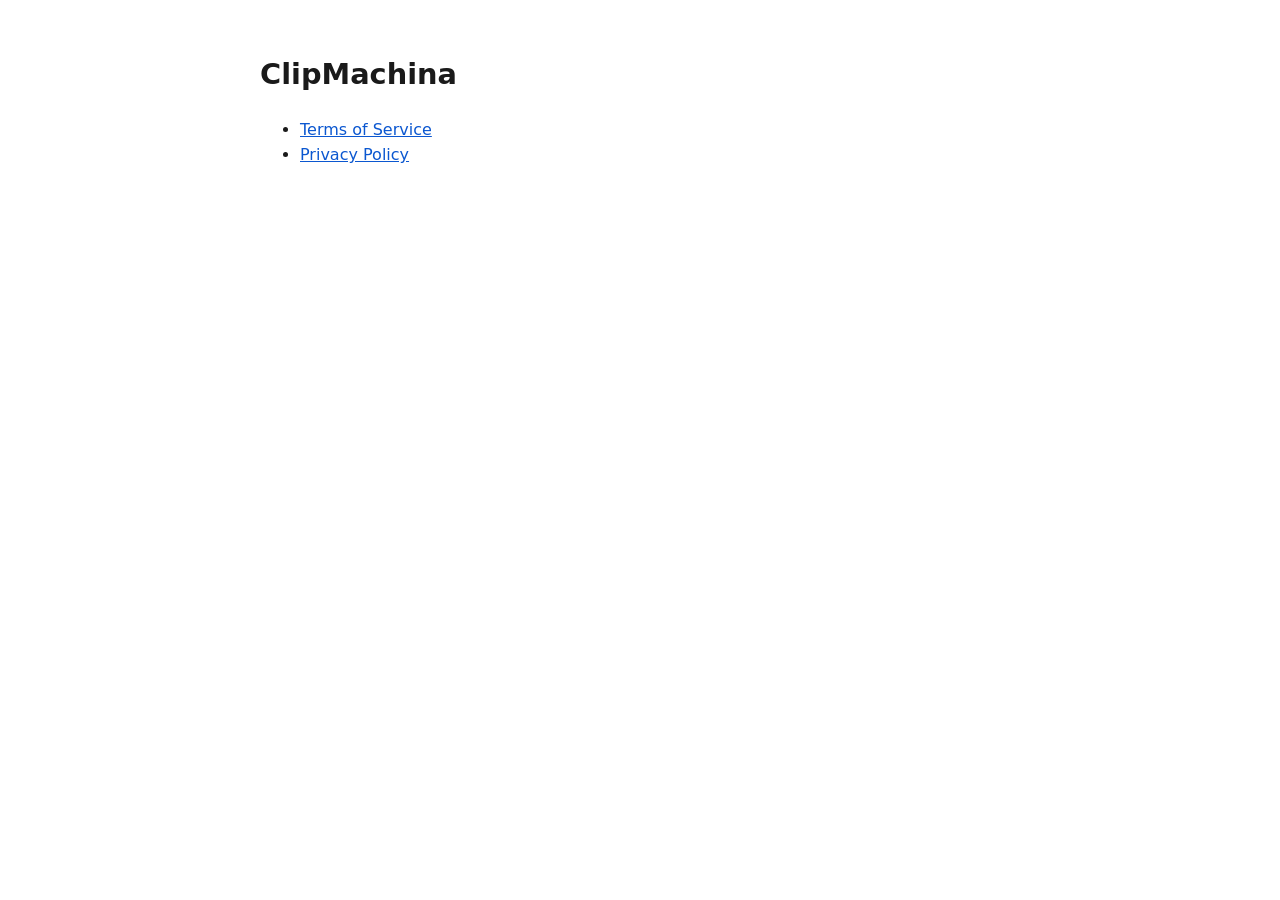
==== index.html @ 8a2cac64 "Add privacy and terms pages for Vercel Co-Authored-By: Claude Opus 5.5 <noreply@anthropic.com>" ====
<!doctype html><html lang="en"><head><meta charset="utf-8"><meta name="viewport" content="width=device-width,initial-scale=1"><title>ClipMachina Legal</title><style>:root{--bg:#fff;--fg:#1a1a1a;--muted:#555;--link:#0b57d0}@media (prefers-color-scheme:dark){:root{--bg:#111;--fg:#eee;--muted:#aaa;--link:#8ab4f8}}body{background:var(--bg);color:var(--fg);font:16px/1.6 system-ui,sans-serif;max-width:760px;margin:0 auto;padding:32px 16px}h1{font-size:1.8rem}h2{font-size:1.2rem;margin-top:2rem}a{color:var(--link)}.muted{color:var(--muted)}</style></head><body>
<h1>ClipMachina</h1><ul><li><a href="/terms">Terms of Service</a></li><li><a href="/privacy">Privacy Policy</a></li></ul></body></html>
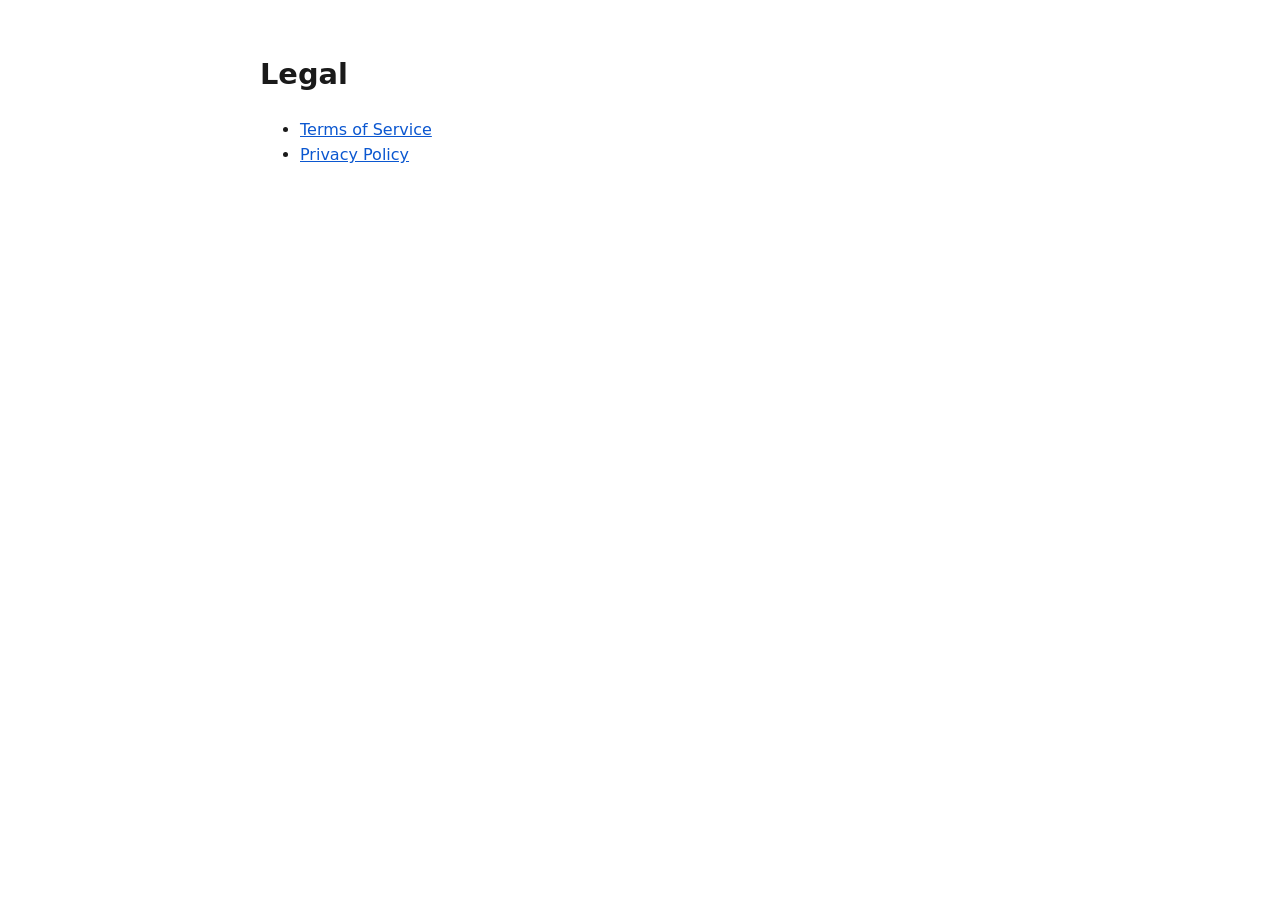
==== commit 867959d1: "Remove app name, add missing legal sections Co-Authored-By: Claude Opus 5.5 <noreply@anthropic.com>" ====
--- a/index.html
+++ b/index.html
@@ -1,2 +1,2 @@
-<!doctype html><html lang="en"><head><meta charset="utf-8"><meta name="viewport" content="width=device-width,initial-scale=1"><title>ClipMachina Legal</title><style>:root{--bg:#fff;--fg:#1a1a1a;--muted:#555;--link:#0b57d0}@media (prefers-color-scheme:dark){:root{--bg:#111;--fg:#eee;--muted:#aaa;--link:#8ab4f8}}body{background:var(--bg);color:var(--fg);font:16px/1.6 system-ui,sans-serif;max-width:760px;margin:0 auto;padding:32px 16px}h1{font-size:1.8rem}h2{font-size:1.2rem;margin-top:2rem}a{color:var(--link)}.muted{color:var(--muted)}</style></head><body>
-<h1>ClipMachina</h1><ul><li><a href="/terms">Terms of Service</a></li><li><a href="/privacy">Privacy Policy</a></li></ul></body></html>
+<!doctype html><html lang="en"><head><meta charset="utf-8"><meta name="viewport" content="width=device-width,initial-scale=1"><title>Legal</title><style>:root{--bg:#fff;--fg:#1a1a1a;--muted:#555;--link:#0b57d0}@media (prefers-color-scheme:dark){:root{--bg:#111;--fg:#eee;--muted:#aaa;--link:#8ab4f8}}body{background:var(--bg);color:var(--fg);font:16px/1.6 system-ui,sans-serif;max-width:760px;margin:0 auto;padding:32px 16px}h1{font-size:1.8rem}h2{font-size:1.2rem;margin-top:2rem}a{color:var(--link)}.muted{color:var(--muted)}</style></head><body>
+<h1>Legal</h1><ul><li><a href="/terms">Terms of Service</a></li><li><a href="/privacy">Privacy Policy</a></li></ul></body></html>
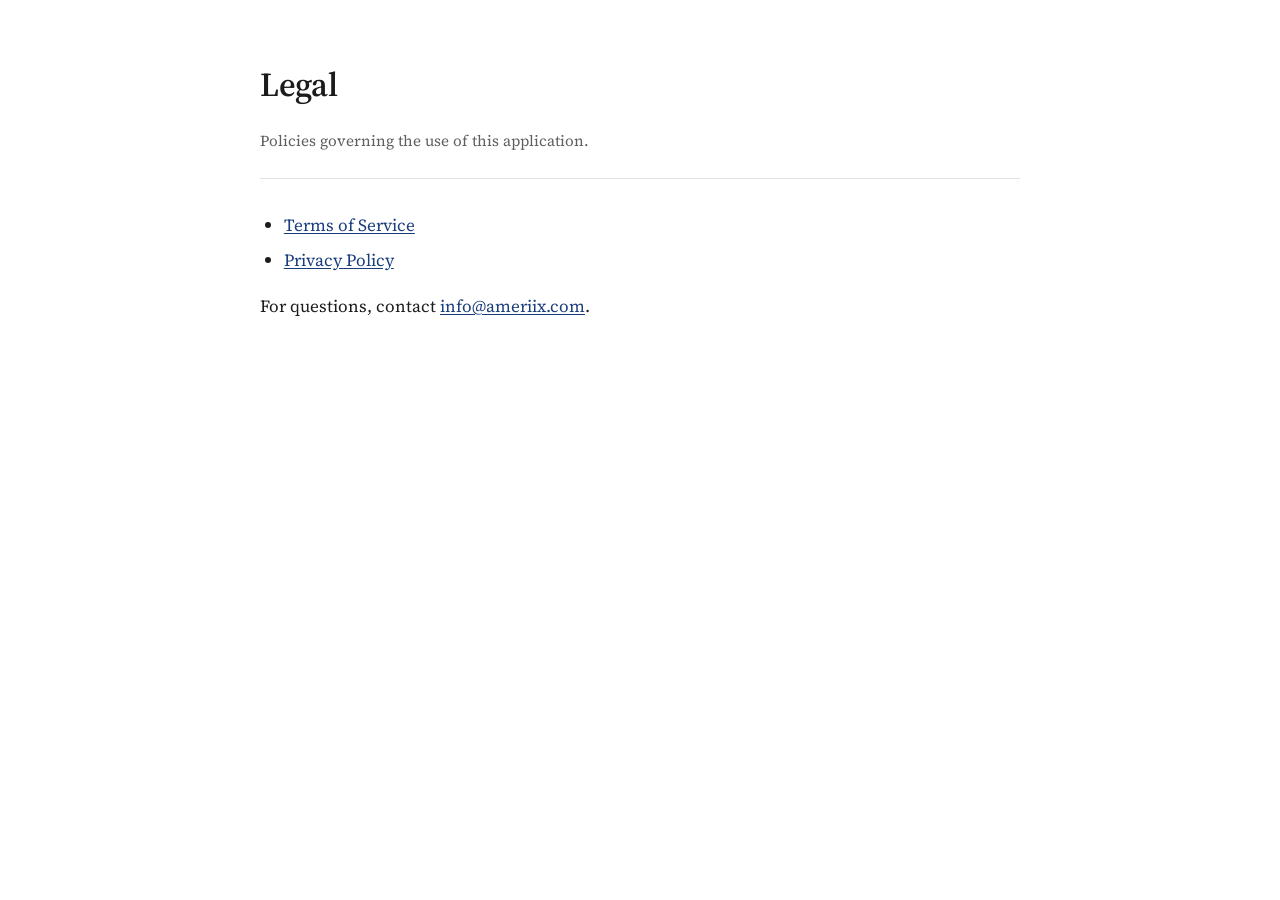
==== commit 3f8f5681: "Professional rewrite of terms and privacy, serif font, contact email Co-Authored-By: Claude Opus 5.5" ====
--- a/index.html
+++ b/index.html
@@ -1,2 +1,23 @@
-<!doctype html><html lang="en"><head><meta charset="utf-8"><meta name="viewport" content="width=device-width,initial-scale=1"><title>Legal</title><style>:root{--bg:#fff;--fg:#1a1a1a;--muted:#555;--link:#0b57d0}@media (prefers-color-scheme:dark){:root{--bg:#111;--fg:#eee;--muted:#aaa;--link:#8ab4f8}}body{background:var(--bg);color:var(--fg);font:16px/1.6 system-ui,sans-serif;max-width:760px;margin:0 auto;padding:32px 16px}h1{font-size:1.8rem}h2{font-size:1.2rem;margin-top:2rem}a{color:var(--link)}.muted{color:var(--muted)}</style></head><body>
-<h1>Legal</h1><ul><li><a href="/terms">Terms of Service</a></li><li><a href="/privacy">Privacy Policy</a></li></ul></body></html>
+<!doctype html>
+<html lang="en">
+<head>
+<meta charset="utf-8">
+<meta name="viewport" content="width=device-width,initial-scale=1">
+<title>Legal</title>
+<link rel="preconnect" href="https://fonts.googleapis.com">
+<link rel="preconnect" href="https://fonts.gstatic.com" crossorigin>
+<link href="https://fonts.googleapis.com/css2?family=Source+Serif+4:wght@400;600&display=swap" rel="stylesheet">
+<link rel="stylesheet" href="/style.css">
+</head>
+<body>
+<main>
+<h1>Legal</h1>
+<p class="meta">Policies governing the use of this application.</p>
+<ul>
+<li><a href="/terms">Terms of Service</a></li>
+<li><a href="/privacy">Privacy Policy</a></li>
+</ul>
+<p>For questions, contact <a href="mailto:info@ameriix.com">info@ameriix.com</a>.</p>
+</main>
+</body>
+</html>
--- a/style.css
+++ b/style.css
@@ -0,0 +1,58 @@
+:root {
+  --bg: #ffffff;
+  --fg: #1c1c1c;
+  --muted: #5f5f5f;
+  --rule: #e3e3e3;
+  --link: #1a3d7c;
+}
+@media (prefers-color-scheme: dark) {
+  :root {
+    --bg: #121212;
+    --fg: #e8e8e8;
+    --muted: #a0a0a0;
+    --rule: #2e2e2e;
+    --link: #9db8ea;
+  }
+}
+* { box-sizing: border-box; }
+body {
+  background: var(--bg);
+  color: var(--fg);
+  font-family: "Source Serif 4", Georgia, "Times New Roman", serif;
+  font-size: 17px;
+  line-height: 1.7;
+  margin: 0;
+  padding: 56px 16px 80px;
+}
+main { max-width: 760px; margin: 0 auto; }
+h1 {
+  font-size: 2.1rem;
+  font-weight: 600;
+  letter-spacing: -0.01em;
+  margin: 0 0 6px;
+}
+.meta {
+  color: var(--muted);
+  font-size: 0.95rem;
+  padding-bottom: 24px;
+  border-bottom: 1px solid var(--rule);
+  margin-bottom: 32px;
+}
+h2 {
+  font-size: 1.25rem;
+  font-weight: 600;
+  margin: 40px 0 10px;
+}
+h3 { font-size: 1.05rem; font-weight: 600; margin: 24px 0 6px; }
+p, li { text-align: justify; hyphens: auto; }
+ul { padding-left: 1.4em; }
+li { margin-bottom: 6px; }
+a { color: var(--link); text-underline-offset: 2px; }
+footer {
+  margin-top: 56px;
+  padding-top: 20px;
+  border-top: 1px solid var(--rule);
+  color: var(--muted);
+  font-size: 0.95rem;
+}
+footer a { margin-right: 20px; }
